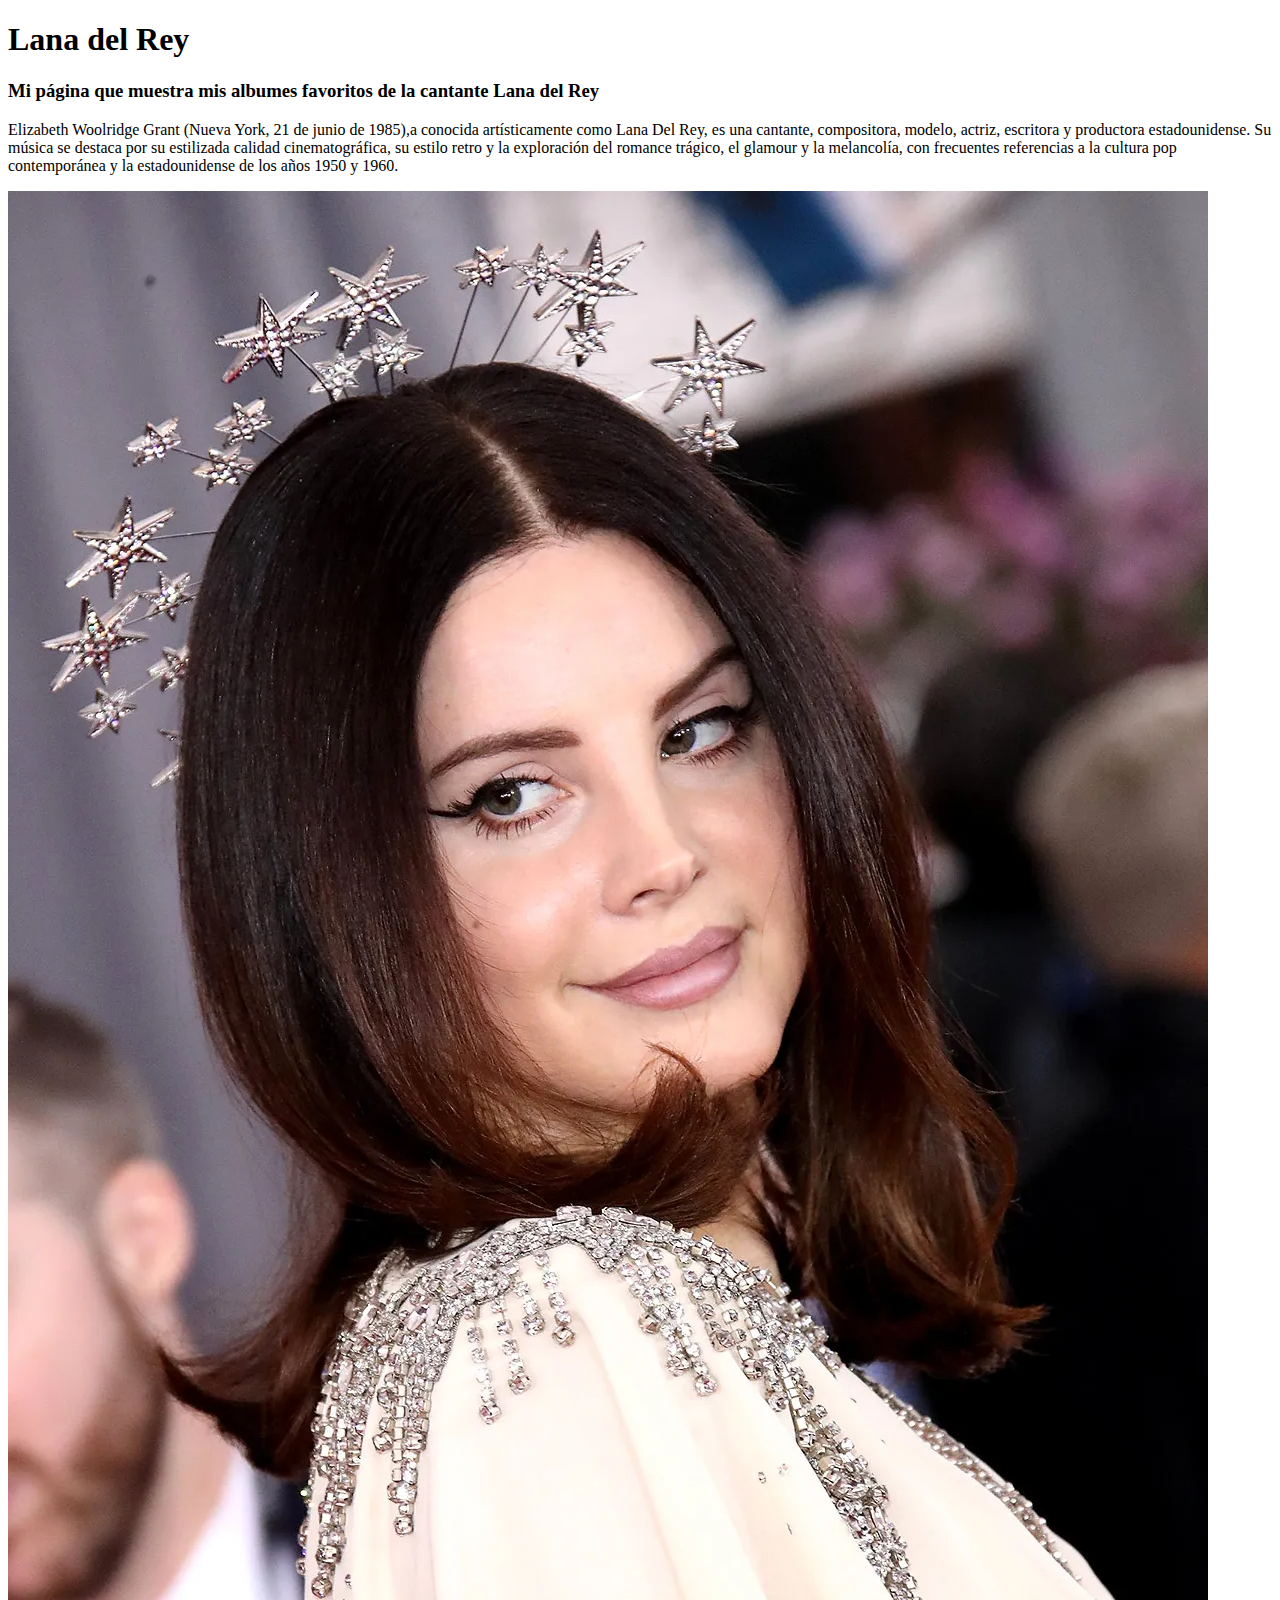
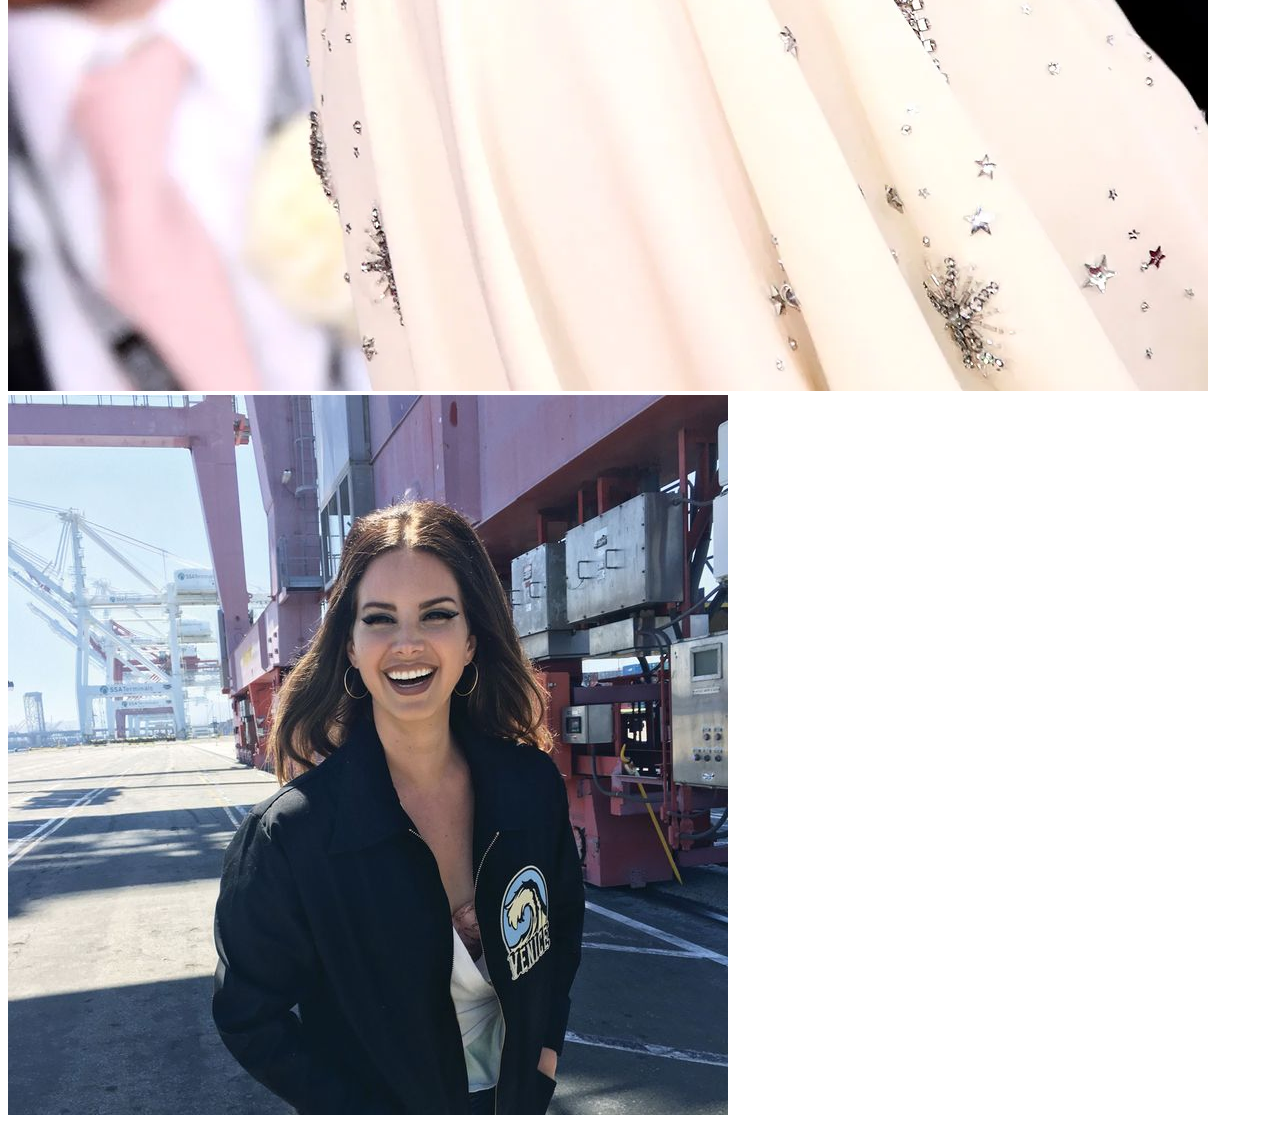
==== index.html @ 108218bf "Primer commit" ====
<!DOCTYPE html>
<html lang="en">
  <head>
    <meta charset="UTF-8" />
    <meta http-equiv="X-UA-Compatible" content="IE=edge" />
    <meta name="viewport" content="width=device-width, initial-scale=1.0" />
    <title>Tarea 3.1</title>
    <link
      href="https://cdn.jsdelivr.net/npm/bootstrap@5.0.2/dist/css/bootstrap.min.css"
      rel="stylesheet"
      integrity="sha384-EVSTQN3/azprG1Anm3QDgpJLIm9Nao0Yz1ztcQTwFspd3yD65VohhpuuCOmLASjC"
      crossorigin="anonymous"
    />
    <link rel="stylesheet" href="css/css.css" />
  </head>
  <body>
    <h1>Lana del Rey</h1>
    <h3>
      Mi página que muestra mis albumes favoritos de la cantante Lana del Rey
    </h3>
    <div>
      <p>
        Elizabeth Woolridge Grant (Nueva York, 21 de junio de 1985),a ​conocida
        artísticamente como Lana Del Rey, es una cantante, compositora, modelo,
        actriz, escritora y productora estadounidense. Su música se destaca por
        su estilizada calidad cinematográfica, su estilo retro y la exploración
        del romance trágico, el glamour y la melancolía, con frecuentes
        referencias a la cultura pop contemporánea y la estadounidense de los
        años 1950 y 1960.​
      </p>
    </div>
    <div class="carousel slide" id="mainSlider" data-bs-ride="carousel">
      <div class="carousel-inner">
        <div class="carousel-item active">
          <img
            class="d-block w-100"
            src="imagenes/lana_del_rey1.webp"
            alt="Lana del Rey Grammy's"
          />
        </div>
        <div class="carousel-item">
          <img
            class="d-block w-100"
            src="imagenes/lana del rey 2.jpeg"
            alt="Lana del Rey"
          />
        </div>
      </div>
    </div>
  </body>
</html>
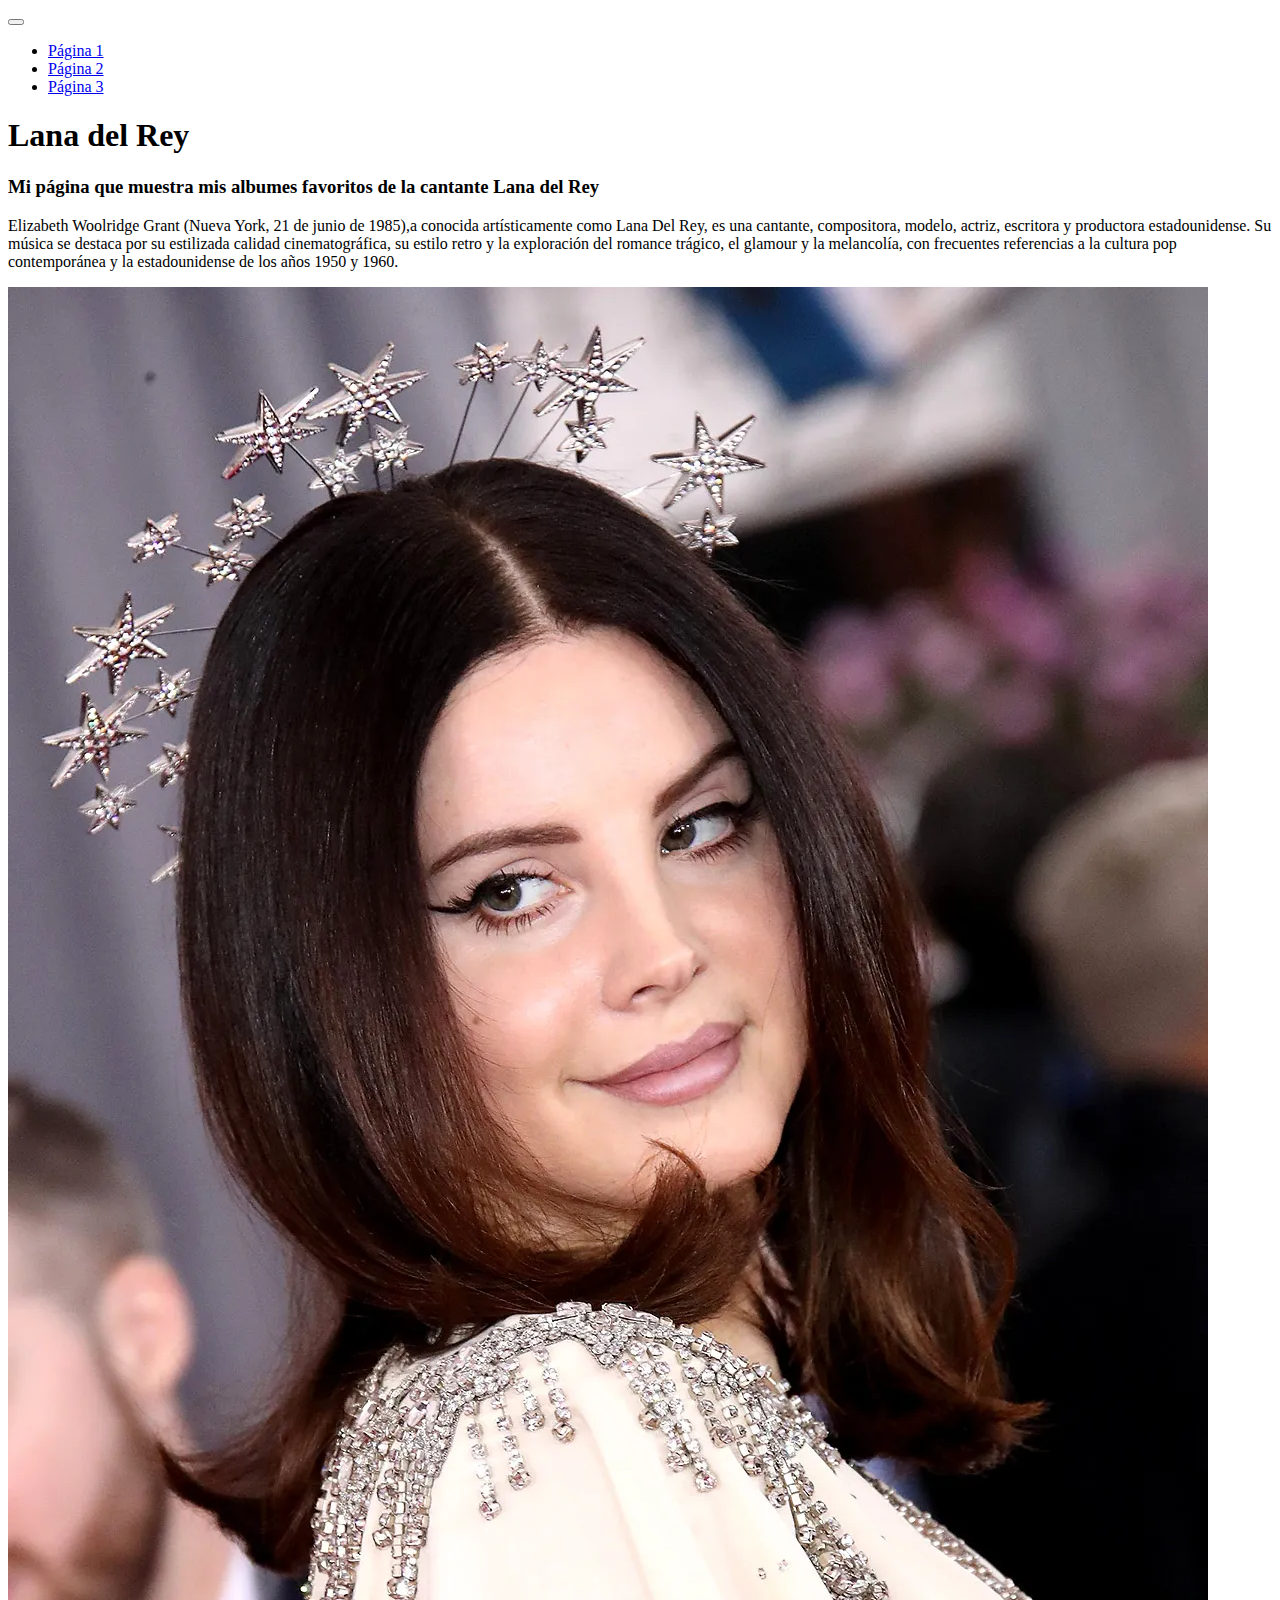
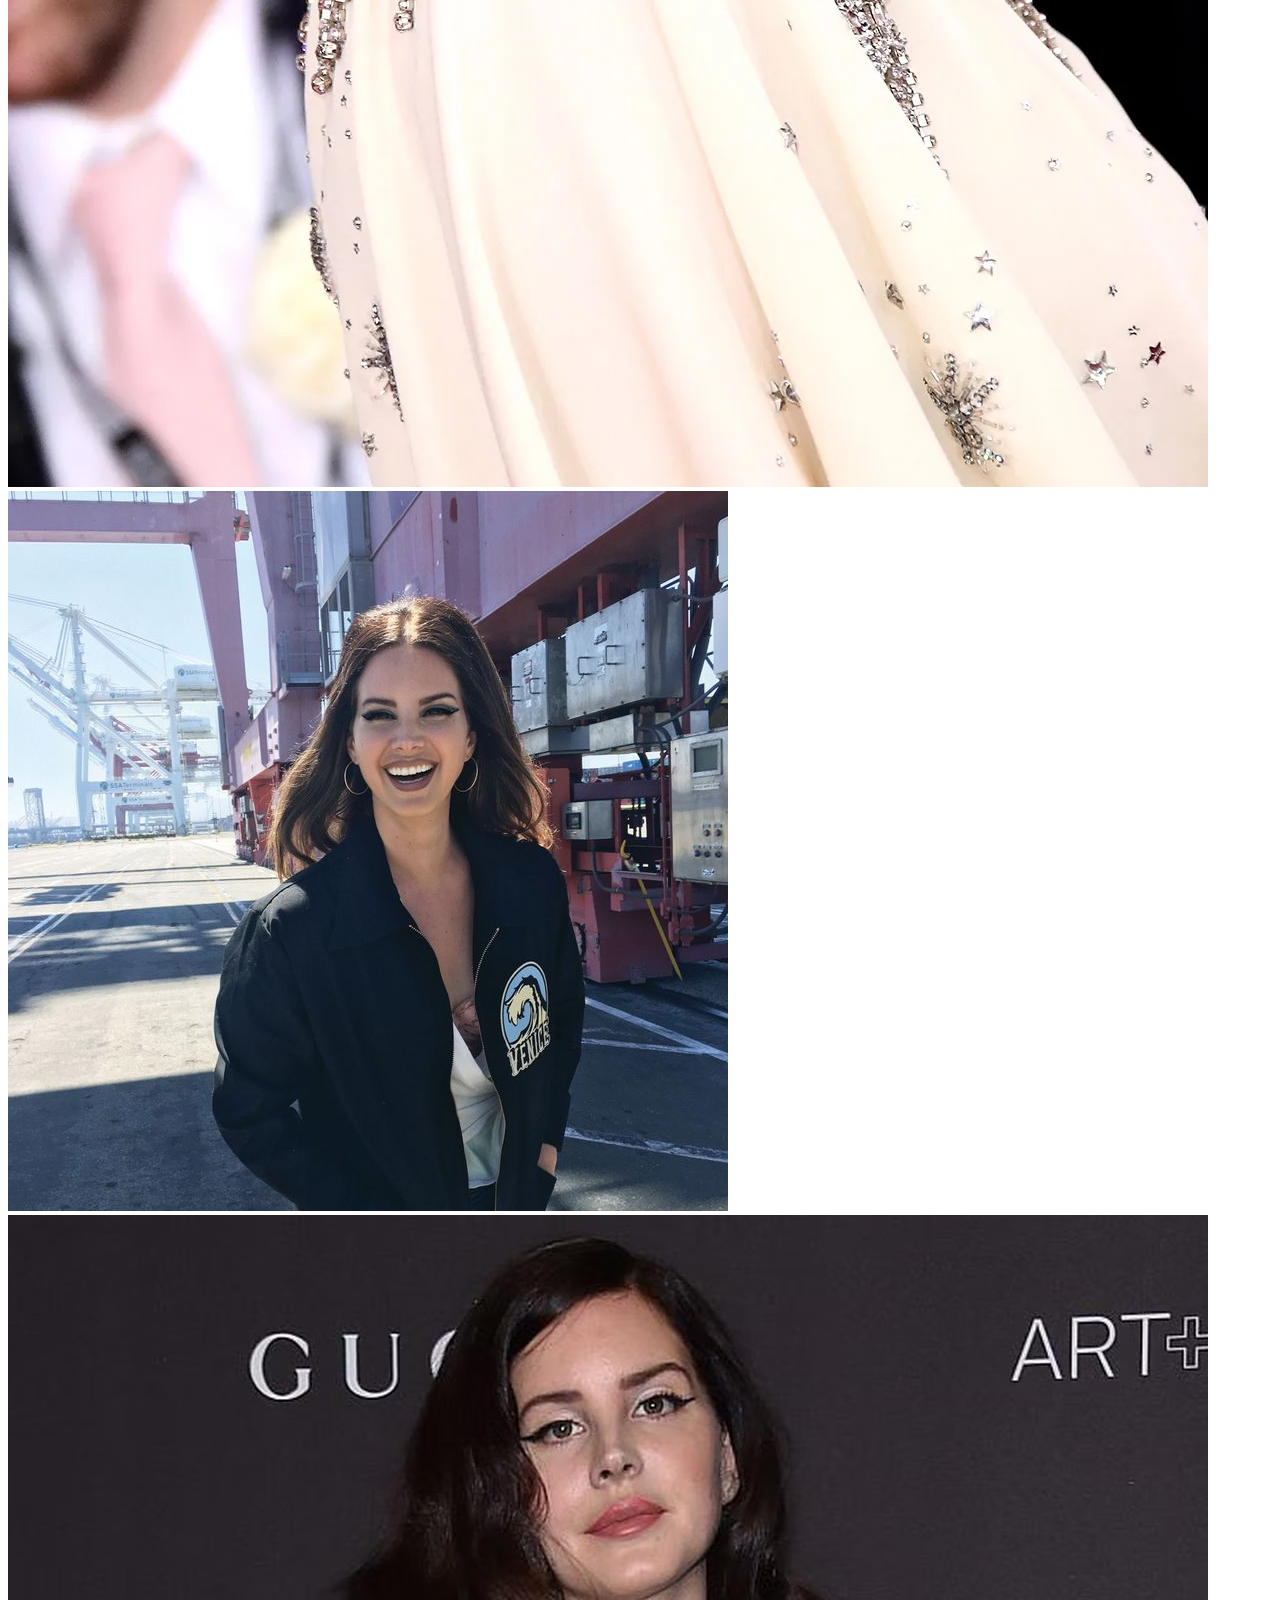
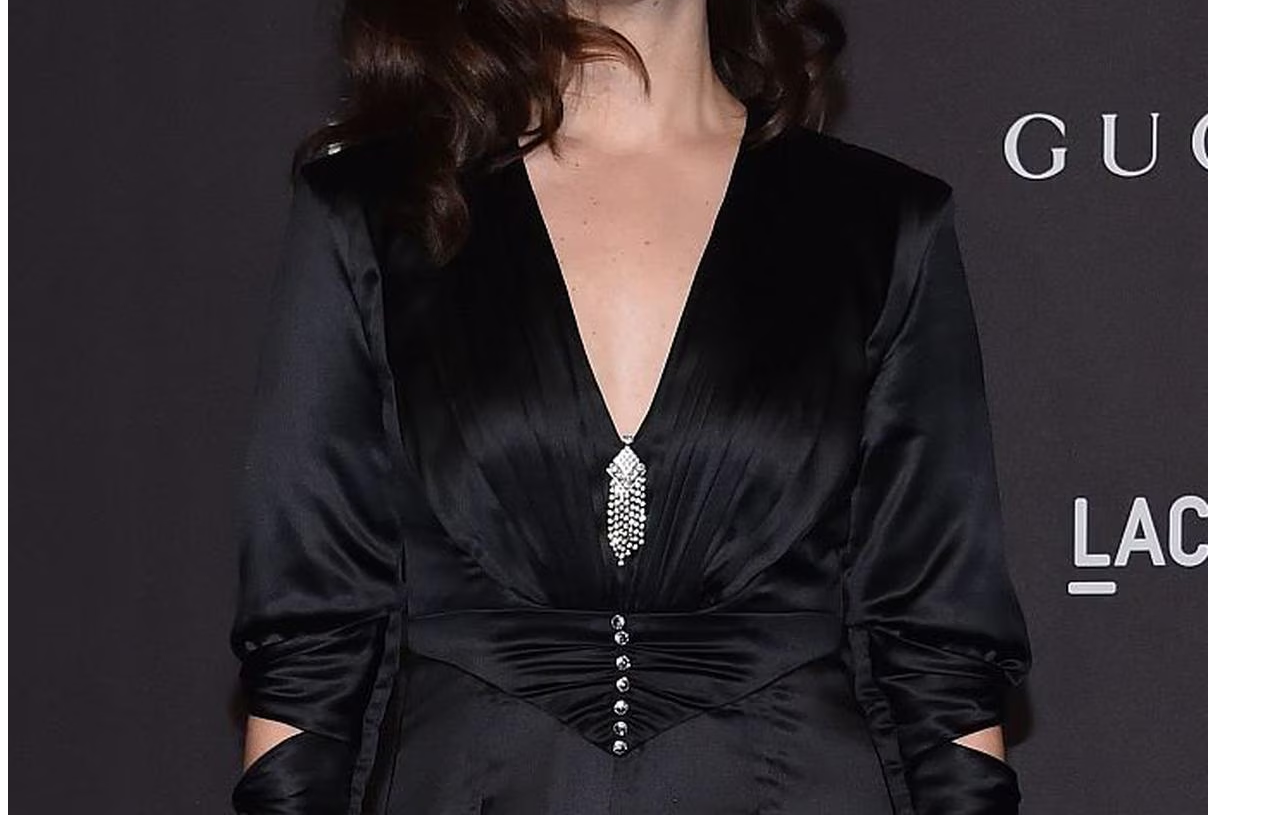
==== commit f98b5590: "Segundo commit" ====
--- a/index.html
+++ b/index.html
@@ -14,7 +14,36 @@
     <link rel="stylesheet" href="css/css.css" />
   </head>
   <body>
-    <h1>Lana del Rey</h1>
+    <nav class="navbar navbar-expand-sm navbar-dark bg-secondary ms-auto">
+      <div class="container-fluid">
+        <button
+          class="navbar-toggler"
+          type="button"
+          aria-controls="navbarsupportedcontent"
+          aria-expanded="false"
+          aria-label="toggle navigation"
+        >
+          <span class="navbar-toggler-icon"></span>
+        </button>
+        <div class="collapse navbar-collapse" id="navbarsupportedcontent">
+          <ul class="navbar-nav">
+            <li class="nav-item">
+              <a class="nav-link" href="#">Página 1</a>
+            </li>
+            <li class="nav-item">
+              <a class="nav-link" href="#">Página 2</a>
+            </li>
+            <li class="nav-item">
+              <a class="nav-link" href="#">Página 3</a>
+            </li>
+          </ul>
+        </div>
+      </div>
+    </nav>
+    <div class="margin-auto"></div>
+      <h1 class="margin-auto-texto">Lana del Rey</h1>
+    </div>
+
     <h3>
       Mi página que muestra mis albumes favoritos de la cantante Lana del Rey
     </h3>
@@ -35,14 +64,21 @@
           <img
             class="d-block w-100"
             src="imagenes/lana_del_rey1.webp"
-            alt="Lana del Rey Grammy's"
+            alt="Lana del Rey Grammy's Slide 1"
           />
         </div>
         <div class="carousel-item">
           <img
             class="d-block w-100"
             src="imagenes/lana del rey 2.jpeg"
-            alt="Lana del Rey"
+            alt="Lana del Rey Slide 2"
+          />
+        </div>
+        <div class="carousel-item">
+          <img
+            class="d-block w-100"
+            src="imagenes/lanadelrey4.avif"
+            alt="Lana del Rey Slide 3"
           />
         </div>
       </div>
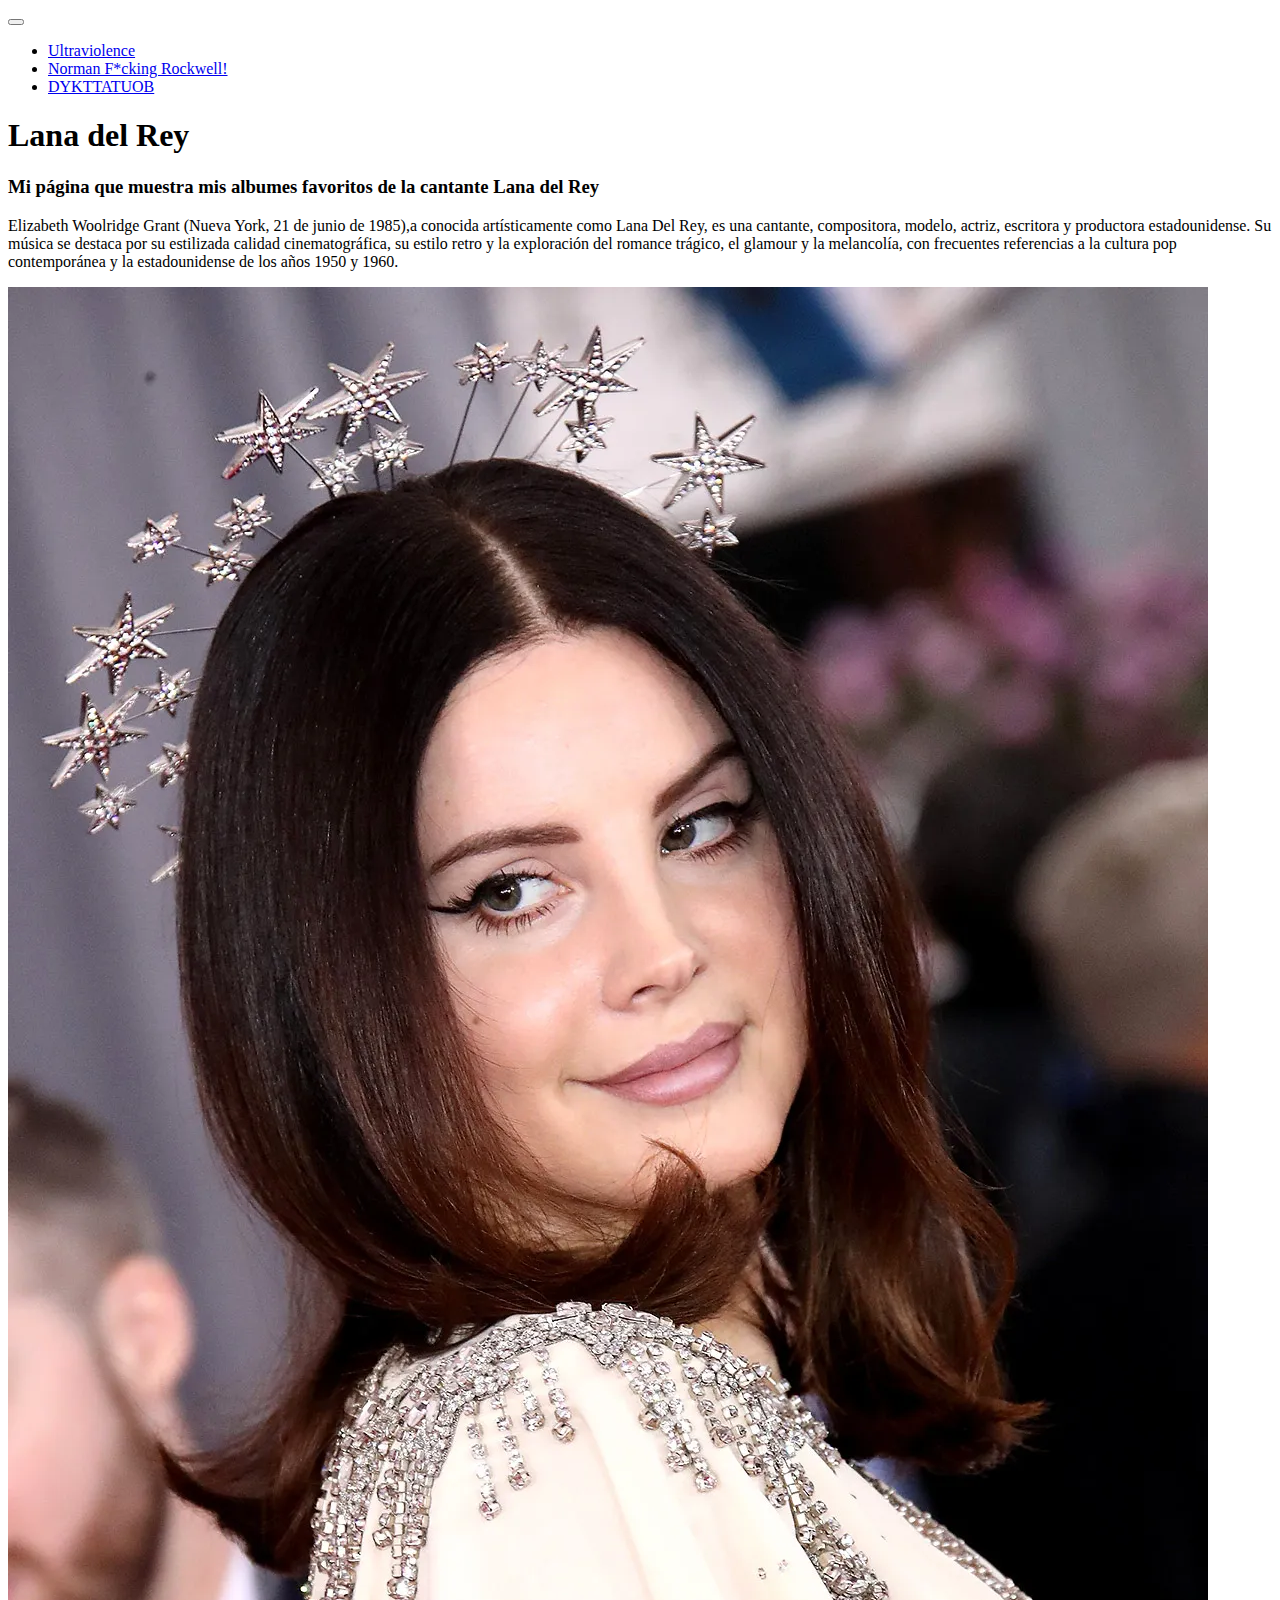
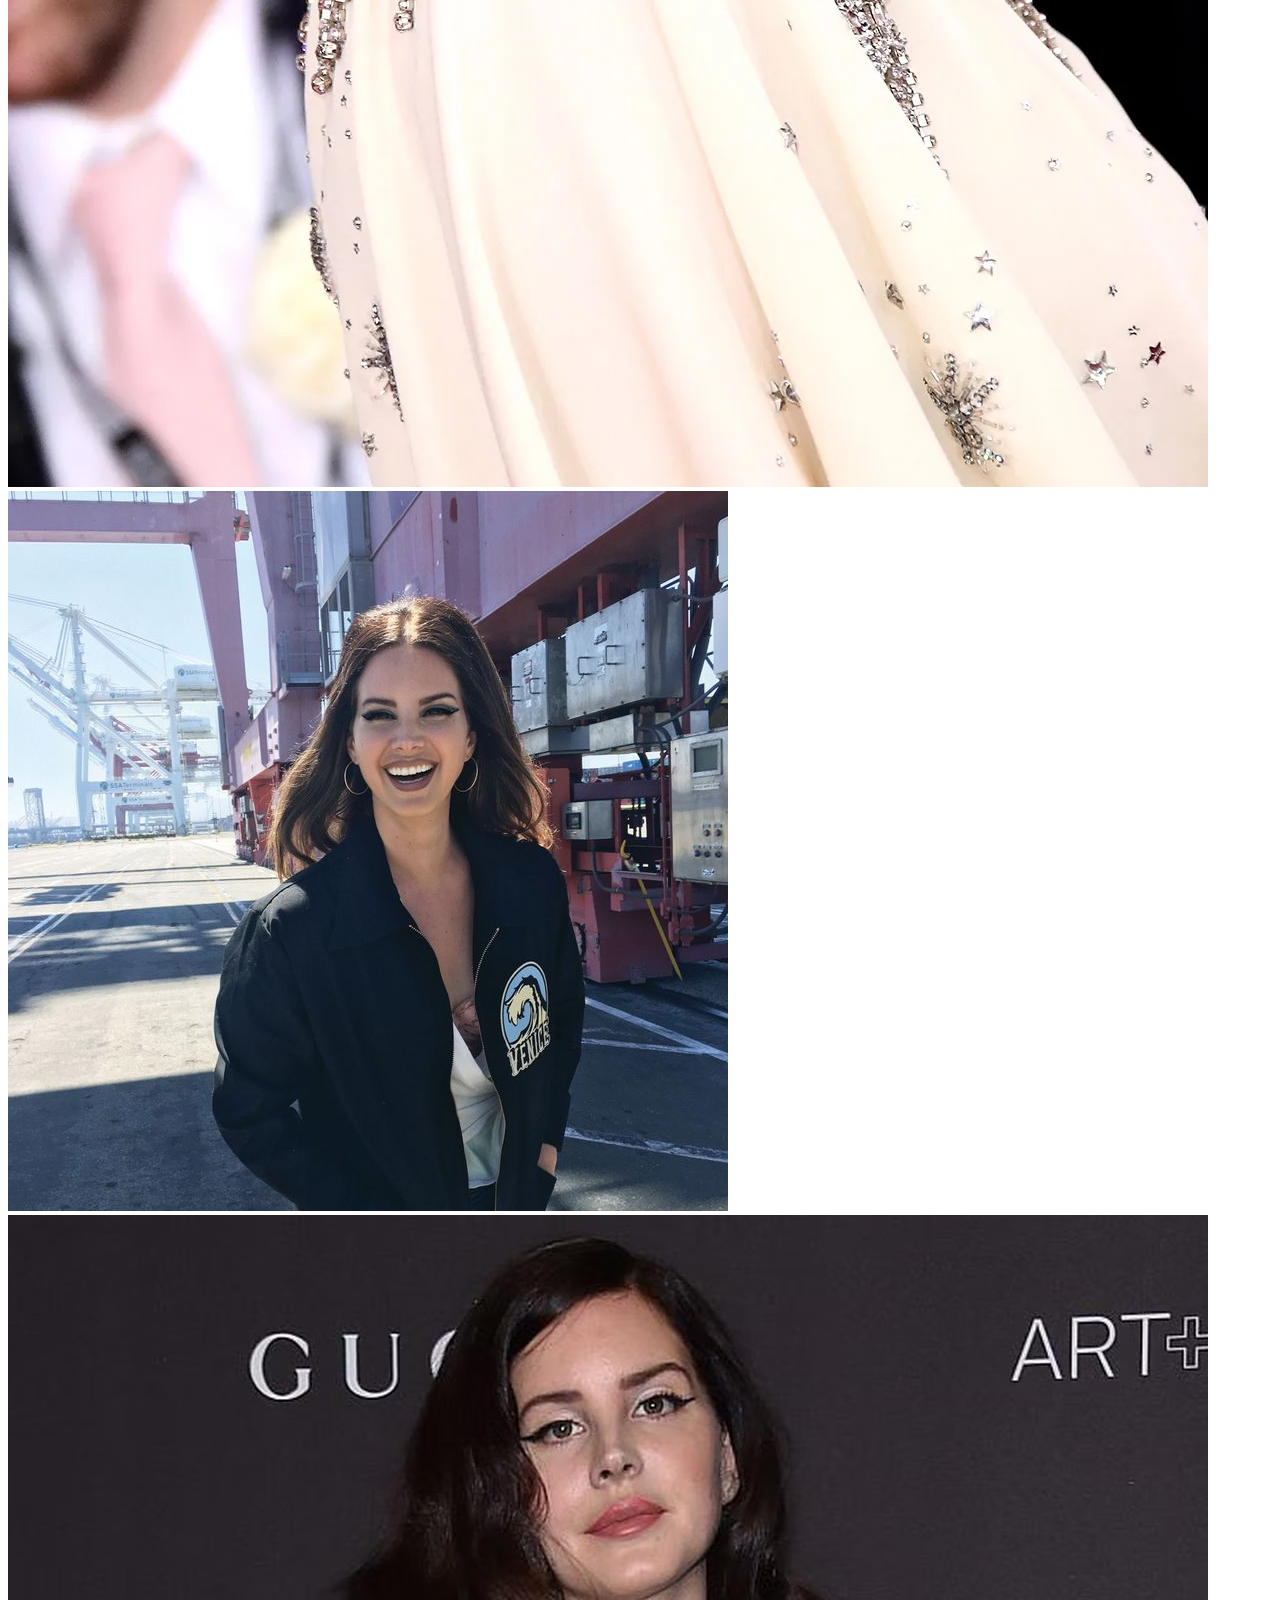
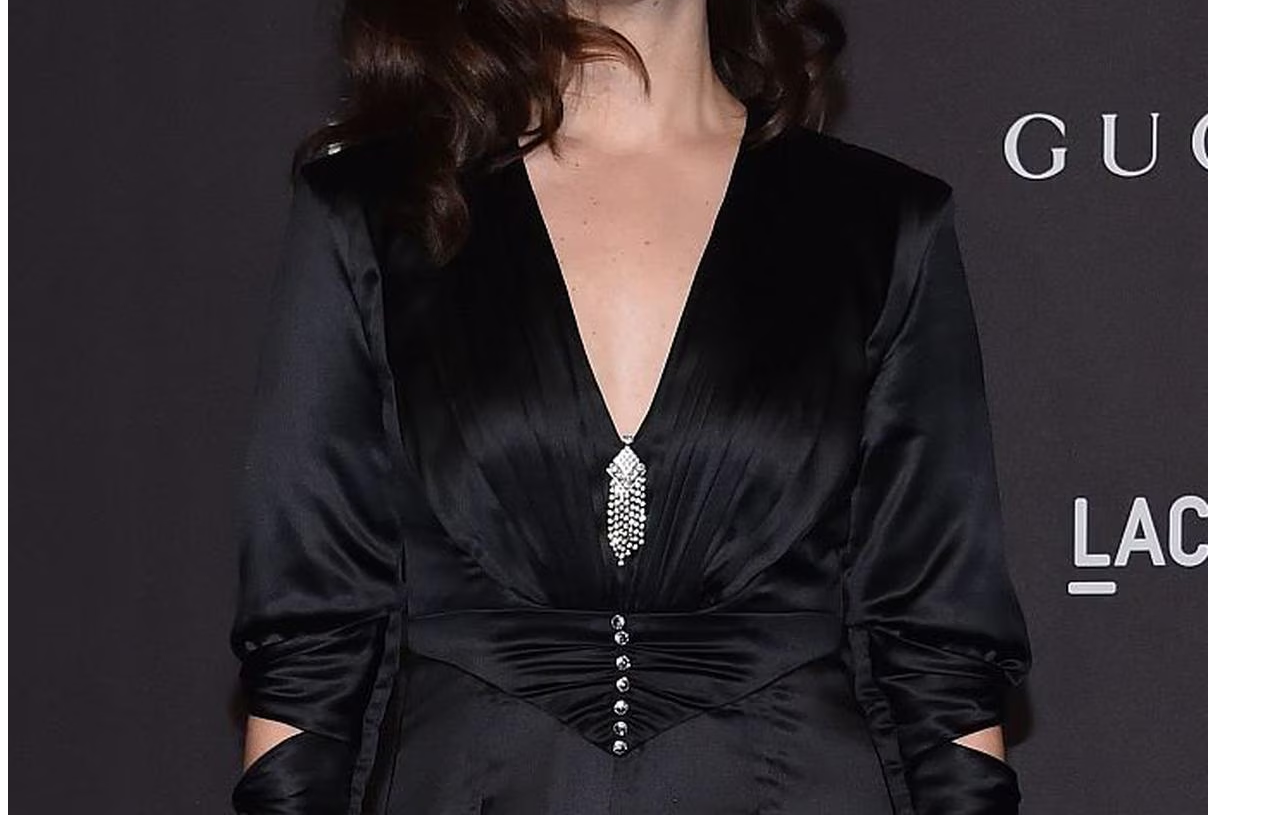
==== commit 04093319: "Each page was costumized to the them" ====
--- a/index.html
+++ b/index.html
@@ -28,13 +28,13 @@
         <div class="collapse navbar-collapse" id="navbarsupportedcontent">
           <ul class="navbar-nav">
             <li class="nav-item">
-              <a class="nav-link" href="#">Página 1</a>
+              <a class="nav-link" href="página1.html">Ultraviolence</a>
             </li>
             <li class="nav-item">
-              <a class="nav-link" href="#">Página 2</a>
+              <a class="nav-link" href="página2.html">Norman F*cking Rockwell!</a>
             </li>
             <li class="nav-item">
-              <a class="nav-link" href="#">Página 3</a>
+              <a class="nav-link" href="página3.html">DYKTTATUOB</a>
             </li>
           </ul>
         </div>
